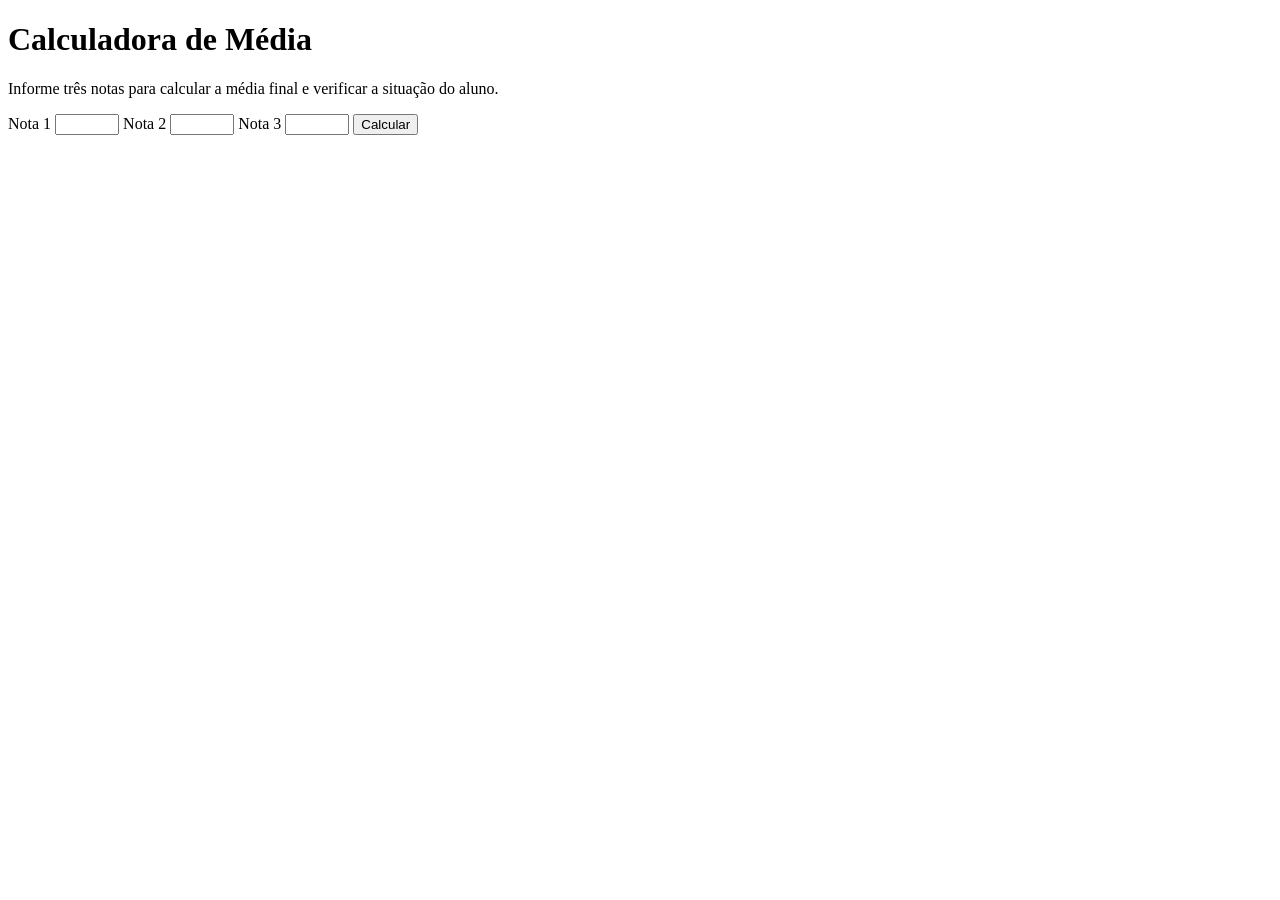
==== docs/projetos/calculadora-media/index.html @ 2fcfea29 "copia calculadora media para github pages" ====
<!DOCTYPE html>
<html lang="pt-BR">
<head>
    <meta charset="UTF-8">
    <meta name="viewport" content="width=device-width, initial-scale=1.0">
    <title>Calculadora de Média</title>
    <link rel="stylesheet" href="style.css">
</head>
<body>
    <main class="container">
        <h1>Calculadora de Média</h1>
        <p>Informe três notas para calcular a média final e verificar a situação do aluno.</p>

        <label for="nota1">Nota 1</label>
        <input type="number" id="nota1" min="0" max="10" step="0.1">

        <label for="nota2">Nota 2</label>
        <input type="number" id="nota2" min="0" max="10" step="0.1">

        <label for="nota3">Nota 3</label>
        <input type="number" id="nota3" min="0" max="10" step="0.1">

        <button onclick="calcularMedia()">Calcular</button>

        <section id="resultado" class="resultado"></section>
    </main>

    <script src="script.js"></script>
</body>
</html>
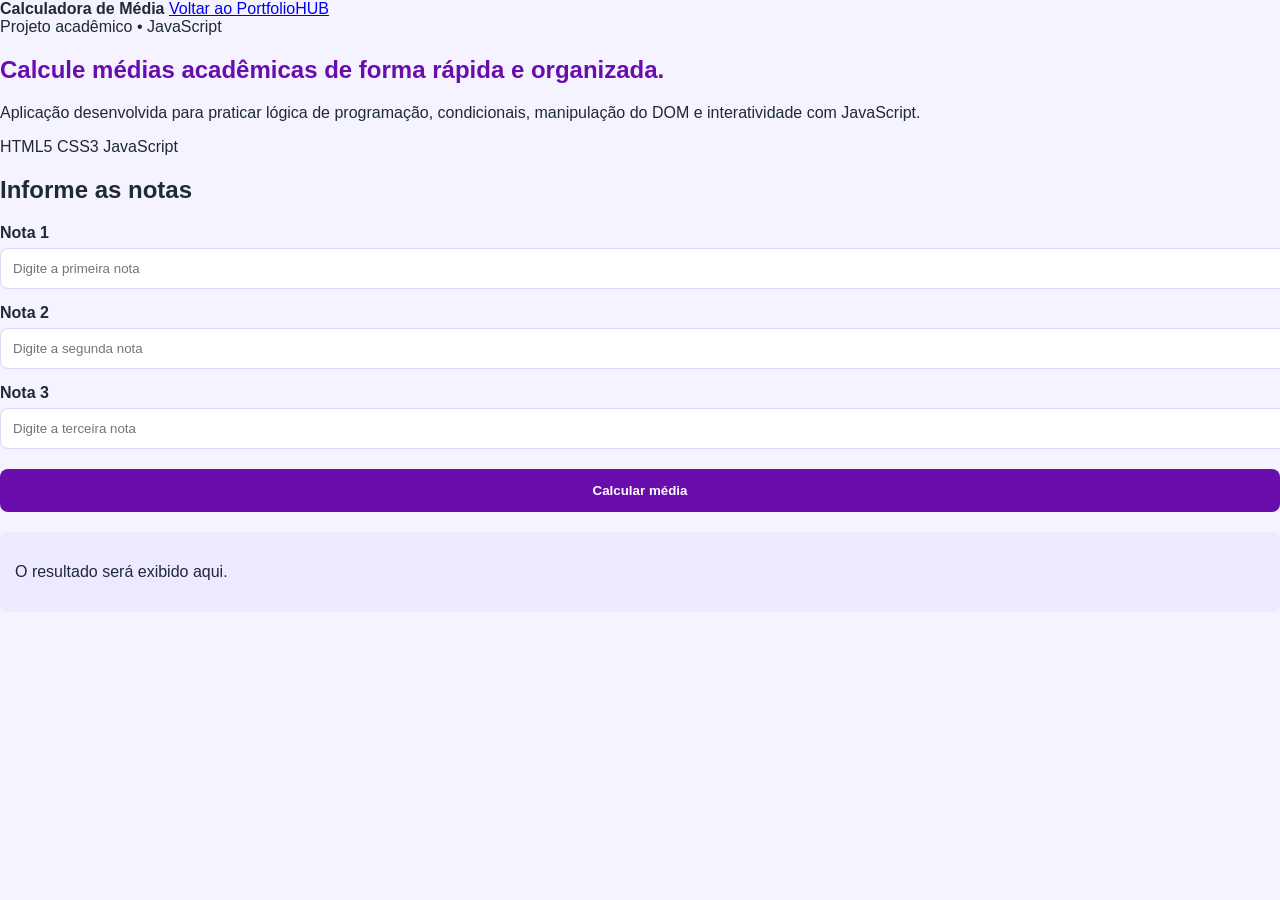
==== commit b8f04b70: "melhora layout calculadora media" ====
--- a/docs/projetos/calculadora-media/index.html
+++ b/docs/projetos/calculadora-media/index.html
@@ -3,26 +3,56 @@
 <head>
     <meta charset="UTF-8">
     <meta name="viewport" content="width=device-width, initial-scale=1.0">
-    <title>Calculadora de Média</title>
+    <meta name="description" content="Calculadora de média acadêmica desenvolvida com HTML, CSS e JavaScript.">
+    <title>Calculadora de Média | PortfolioHUB</title>
     <link rel="stylesheet" href="style.css">
 </head>
 <body>
-    <main class="container">
-        <h1>Calculadora de Média</h1>
-        <p>Informe três notas para calcular a média final e verificar a situação do aluno.</p>
+    <nav class="navbar">
+        <strong>Calculadora de Média</strong>
+        <a href="../../index.html">Voltar ao PortfolioHUB</a>
+    </nav>
 
-        <label for="nota1">Nota 1</label>
-        <input type="number" id="nota1" min="0" max="10" step="0.1">
+    <main class="layout">
+        <section class="hero-card">
+            <span class="tag">Projeto acadêmico • JavaScript</span>
+            <h1>Calcule médias acadêmicas de forma rápida e organizada.</h1>
+            <p>
+                Aplicação desenvolvida para praticar lógica de programação,
+                condicionais, manipulação do DOM e interatividade com JavaScript.
+            </p>
 
-        <label for="nota2">Nota 2</label>
-        <input type="number" id="nota2" min="0" max="10" step="0.1">
+            <div class="tech-list">
+                <span>HTML5</span>
+                <span>CSS3</span>
+                <span>JavaScript</span>
+            </div>
+        </section>
 
-        <label for="nota3">Nota 3</label>
-        <input type="number" id="nota3" min="0" max="10" step="0.1">
+        <section class="calculator-card">
+            <h2>Informe as notas</h2>
 
-        <button onclick="calcularMedia()">Calcular</button>
+            <div class="field">
+                <label for="nota1">Nota 1</label>
+                <input type="number" id="nota1" min="0" max="10" step="0.1" placeholder="Digite a primeira nota">
+            </div>
 
-        <section id="resultado" class="resultado"></section>
+            <div class="field">
+                <label for="nota2">Nota 2</label>
+                <input type="number" id="nota2" min="0" max="10" step="0.1" placeholder="Digite a segunda nota">
+            </div>
+
+            <div class="field">
+                <label for="nota3">Nota 3</label>
+                <input type="number" id="nota3" min="0" max="10" step="0.1" placeholder="Digite a terceira nota">
+            </div>
+
+            <button onclick="calcularMedia()">Calcular média</button>
+
+            <section id="resultado" class="resultado">
+                <p>O resultado será exibido aqui.</p>
+            </section>
+        </section>
     </main>
 
     <script src="script.js"></script>
--- a/docs/projetos/calculadora-media/style.css
+++ b/docs/projetos/calculadora-media/style.css
@@ -0,0 +1,52 @@
+body {
+    font-family: Arial, Helvetica, sans-serif;
+    background: #f5f3ff;
+    margin: 0;
+    color: #1f2937;
+}
+
+.container {
+    width: min(500px, 90%);
+    margin: 60px auto;
+    background: white;
+    padding: 30px;
+    border-radius: 16px;
+    box-shadow: 0 12px 30px rgba(31, 41, 55, 0.1);
+}
+
+h1 {
+    color: #6a0dad;
+}
+
+label {
+    display: block;
+    margin-top: 15px;
+    font-weight: bold;
+}
+
+input {
+    width: 100%;
+    padding: 12px;
+    margin-top: 6px;
+    border: 1px solid #ddd6fe;
+    border-radius: 8px;
+}
+
+button {
+    width: 100%;
+    margin-top: 20px;
+    padding: 14px;
+    background: #6a0dad;
+    color: white;
+    border: none;
+    border-radius: 8px;
+    font-weight: bold;
+    cursor: pointer;
+}
+
+.resultado {
+    margin-top: 20px;
+    padding: 15px;
+    border-radius: 8px;
+    background: #ede9fe;
+}
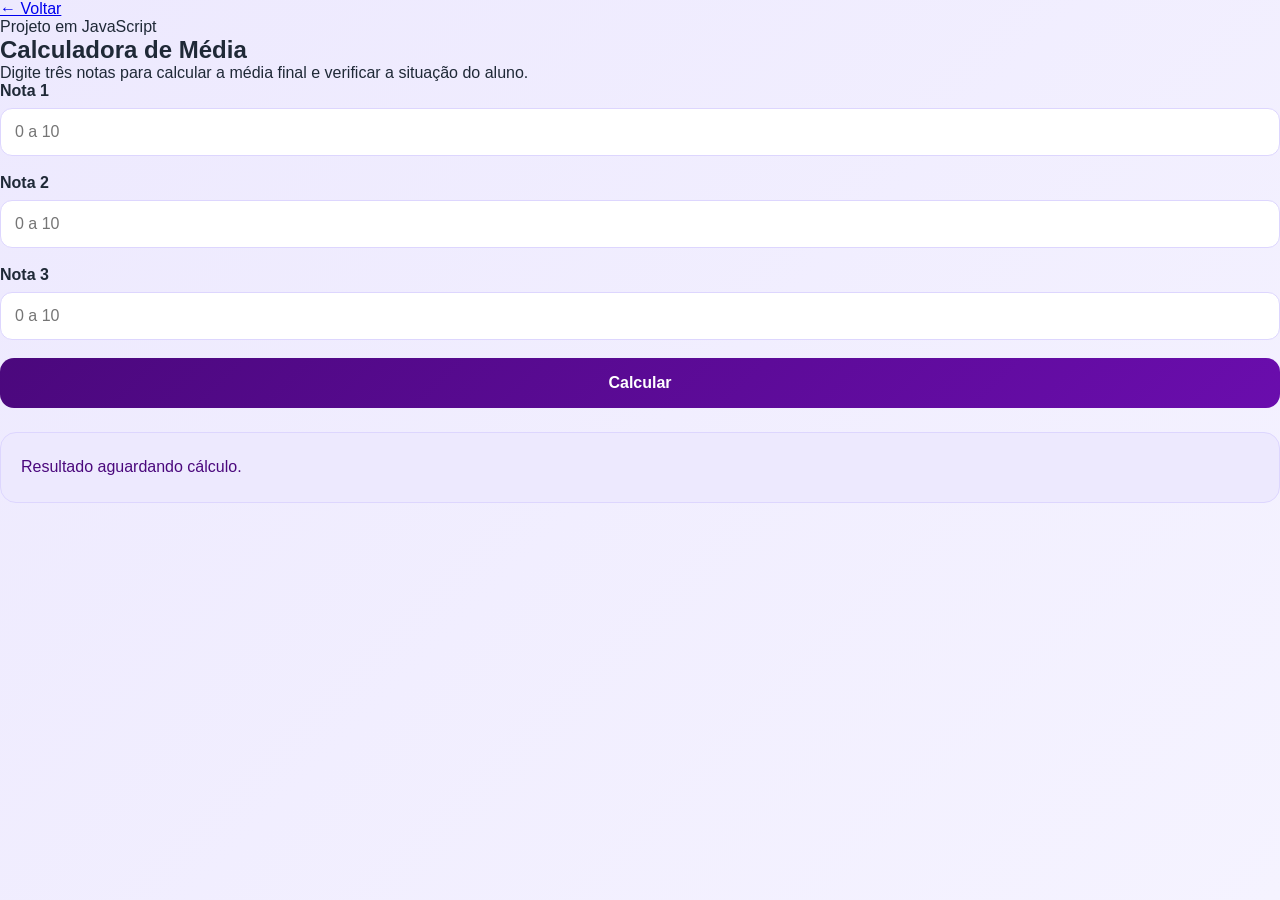
==== commit ca007710: "deixa calculadora mais clean" ====
--- a/docs/projetos/calculadora-media/index.html
+++ b/docs/projetos/calculadora-media/index.html
@@ -3,58 +3,45 @@
 <head>
     <meta charset="UTF-8">
     <meta name="viewport" content="width=device-width, initial-scale=1.0">
-    <meta name="description" content="Calculadora de média acadêmica desenvolvida com HTML, CSS e JavaScript.">
-    <title>Calculadora de Média | PortfolioHUB</title>
+    <meta name="description" content="Calculadora simples de média acadêmica feita com HTML, CSS e JavaScript.">
+    <title>Calculadora de Média</title>
     <link rel="stylesheet" href="style.css">
 </head>
 <body>
-    <nav class="navbar">
-        <strong>Calculadora de Média</strong>
-        <a href="../../index.html">Voltar ao PortfolioHUB</a>
-    </nav>
+    <header class="topbar">
+        <a href="../../index.html">← Voltar</a>
+    </header>
 
-    <main class="layout">
-        <section class="hero-card">
-            <span class="tag">Projeto acadêmico • JavaScript</span>
-            <h1>Calcule médias acadêmicas de forma rápida e organizada.</h1>
-            <p>
-                Aplicação desenvolvida para praticar lógica de programação,
-                condicionais, manipulação do DOM e interatividade com JavaScript.
-            </p>
-
-            <div class="tech-list">
-                <span>HTML5</span>
-                <span>CSS3</span>
-                <span>JavaScript</span>
-            </div>
+    <main class="container">
+        <section class="intro">
+            <p class="label">Projeto em JavaScript</p>
+            <h1>Calculadora de Média</h1>
+            <p>Digite três notas para calcular a média final e verificar a situação do aluno.</p>
         </section>
 
-        <section class="calculator-card">
-            <h2>Informe as notas</h2>
-
+        <section class="card">
             <div class="field">
                 <label for="nota1">Nota 1</label>
-                <input type="number" id="nota1" min="0" max="10" step="0.1" placeholder="Digite a primeira nota">
+                <input type="number" id="nota1" min="0" max="10" step="0.1" placeholder="0 a 10">
             </div>
 
             <div class="field">
                 <label for="nota2">Nota 2</label>
-                <input type="number" id="nota2" min="0" max="10" step="0.1" placeholder="Digite a segunda nota">
+                <input type="number" id="nota2" min="0" max="10" step="0.1" placeholder="0 a 10">
             </div>
 
             <div class="field">
                 <label for="nota3">Nota 3</label>
-                <input type="number" id="nota3" min="0" max="10" step="0.1" placeholder="Digite a terceira nota">
+                <input type="number" id="nota3" min="0" max="10" step="0.1" placeholder="0 a 10">
             </div>
 
-            <button onclick="calcularMedia()">Calcular média</button>
+            <button onclick="calcularMedia()">Calcular</button>
 
-            <section id="resultado" class="resultado">
-                <p>O resultado será exibido aqui.</p>
-            </section>
+            <div id="resultado" class="resultado">
+                Resultado aguardando cálculo.
+            </div>
         </section>
     </main>
-
-    <script src="script.js"></script>
 </body>
+<script src="script.js"></script>
 </html>
--- a/docs/projetos/calculadora-media/style.css
+++ b/docs/projetos/calculadora-media/style.css
@@ -1,52 +1,171 @@
+* {
+    margin: 0;
+    padding: 0;
+    box-sizing: border-box;
+}
+
+:root {
+    --primary: #6a0dad;
+    --primary-dark: #4b087d;
+    --accent: #9d4edd;
+    --background: #f5f3ff;
+    --surface: #ffffff;
+    --text: #1f2937;
+    --muted: #6b7280;
+    --border: #e5e7eb;
+}
+
 body {
     font-family: Arial, Helvetica, sans-serif;
-    background: #f5f3ff;
-    margin: 0;
-    color: #1f2937;
+    background: linear-gradient(135deg, #ede9fe, #f5f3ff);
+    color: var(--text);
+    min-height: 100vh;
 }
 
-.container {
-    width: min(500px, 90%);
-    margin: 60px auto;
-    background: white;
-    padding: 30px;
-    border-radius: 16px;
-    box-shadow: 0 12px 30px rgba(31, 41, 55, 0.1);
+.navbar {
+    width: min(1120px, 92%);
+    margin: 0 auto;
+    padding: 24px 0;
+    display: flex;
+    justify-content: space-between;
+    align-items: center;
 }
 
-h1 {
-    color: #6a0dad;
+.navbar strong {
+    color: var(--primary);
+    font-size: 1.2rem;
+}
+
+.navbar a {
+    text-decoration: none;
+    background: var(--primary);
+    color: white;
+    padding: 10px 14px;
+    border-radius: 8px;
+    font-weight: bold;
+}
+
+.layout {
+    width: min(1120px, 92%);
+    margin: 40px auto 80px;
+    display: grid;
+    grid-template-columns: 1fr 1fr;
+    gap: 28px;
+    align-items: start;
+}
+
+.hero-card,
+.calculator-card {
+    background: rgba(255,255,255,0.85);
+    backdrop-filter: blur(10px);
+    border: 1px solid rgba(255,255,255,0.6);
+    border-radius: 24px;
+    padding: 36px;
+    box-shadow: 0 20px 40px rgba(31, 41, 55, 0.08);
+}
+
+.tag {
+    display: inline-block;
+    background: #ede9fe;
+    color: var(--primary-dark);
+    padding: 8px 14px;
+    border-radius: 999px;
+    font-size: 0.9rem;
+    font-weight: bold;
+    margin-bottom: 20px;
+}
+
+.hero-card h1 {
+    font-size: clamp(2rem, 4vw, 3.5rem);
+    line-height: 1.1;
+    margin-bottom: 22px;
+}
+
+.hero-card p {
+    color: var(--muted);
+    margin-bottom: 24px;
+    line-height: 1.8;
+}
+
+.tech-list {
+    display: flex;
+    gap: 10px;
+    flex-wrap: wrap;
+}
+
+.tech-list span {
+    background: var(--primary);
+    color: white;
+    padding: 10px 14px;
+    border-radius: 999px;
+    font-size: 0.9rem;
+    font-weight: bold;
+}
+
+.calculator-card h2 {
+    margin-bottom: 24px;
+    color: var(--primary);
+}
+
+.field {
+    margin-bottom: 18px;
 }
 
 label {
     display: block;
-    margin-top: 15px;
+    margin-bottom: 8px;
     font-weight: bold;
 }
 
 input {
     width: 100%;
-    padding: 12px;
-    margin-top: 6px;
+    padding: 14px;
+    border-radius: 12px;
     border: 1px solid #ddd6fe;
-    border-radius: 8px;
+    background: white;
+    font-size: 1rem;
+}
+
+input:focus {
+    outline: none;
+    border-color: var(--primary);
+    box-shadow: 0 0 0 4px rgba(106, 13, 173, 0.12);
 }
 
 button {
     width: 100%;
-    margin-top: 20px;
-    padding: 14px;
-    background: #6a0dad;
+    border: none;
+    background: linear-gradient(135deg, var(--primary-dark), var(--primary));
     color: white;
-    border: none;
-    border-radius: 8px;
+    padding: 16px;
+    border-radius: 14px;
+    font-size: 1rem;
     font-weight: bold;
     cursor: pointer;
+    transition: transform .15s ease;
+}
+
+button:hover {
+    transform: translateY(-2px);
 }
 
 .resultado {
-    margin-top: 20px;
-    padding: 15px;
-    border-radius: 8px;
+    margin-top: 24px;
     background: #ede9fe;
+    border: 1px solid #ddd6fe;
+    border-radius: 16px;
+    padding: 20px;
+    color: var(--primary-dark);
+    line-height: 1.8;
 }
+
+@media (max-width: 900px) {
+    .layout {
+        grid-template-columns: 1fr;
+    }
+
+    .navbar {
+        flex-direction: column;
+        gap: 14px;
+    }
+}
